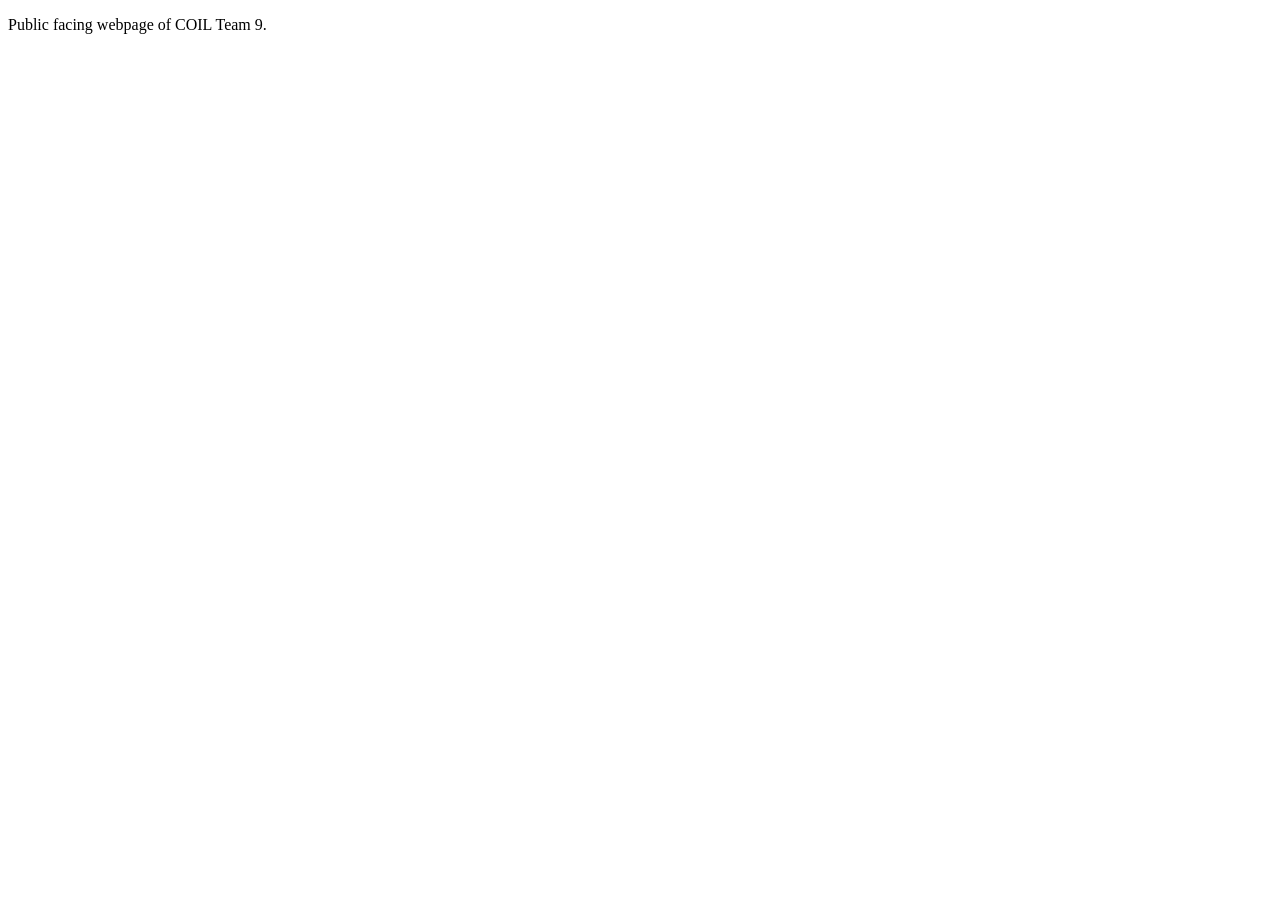
==== index.html @ a8b3576f "Added basic html" ====
<!DOCTYPE html>
<html lang="en">
    <head>
        <meta charset="utf-8">
        <title>COIL Team 9</title>
    </head>
    <body>
        <p>Public facing webpage of COIL Team 9.</p>
    </body>
</html>
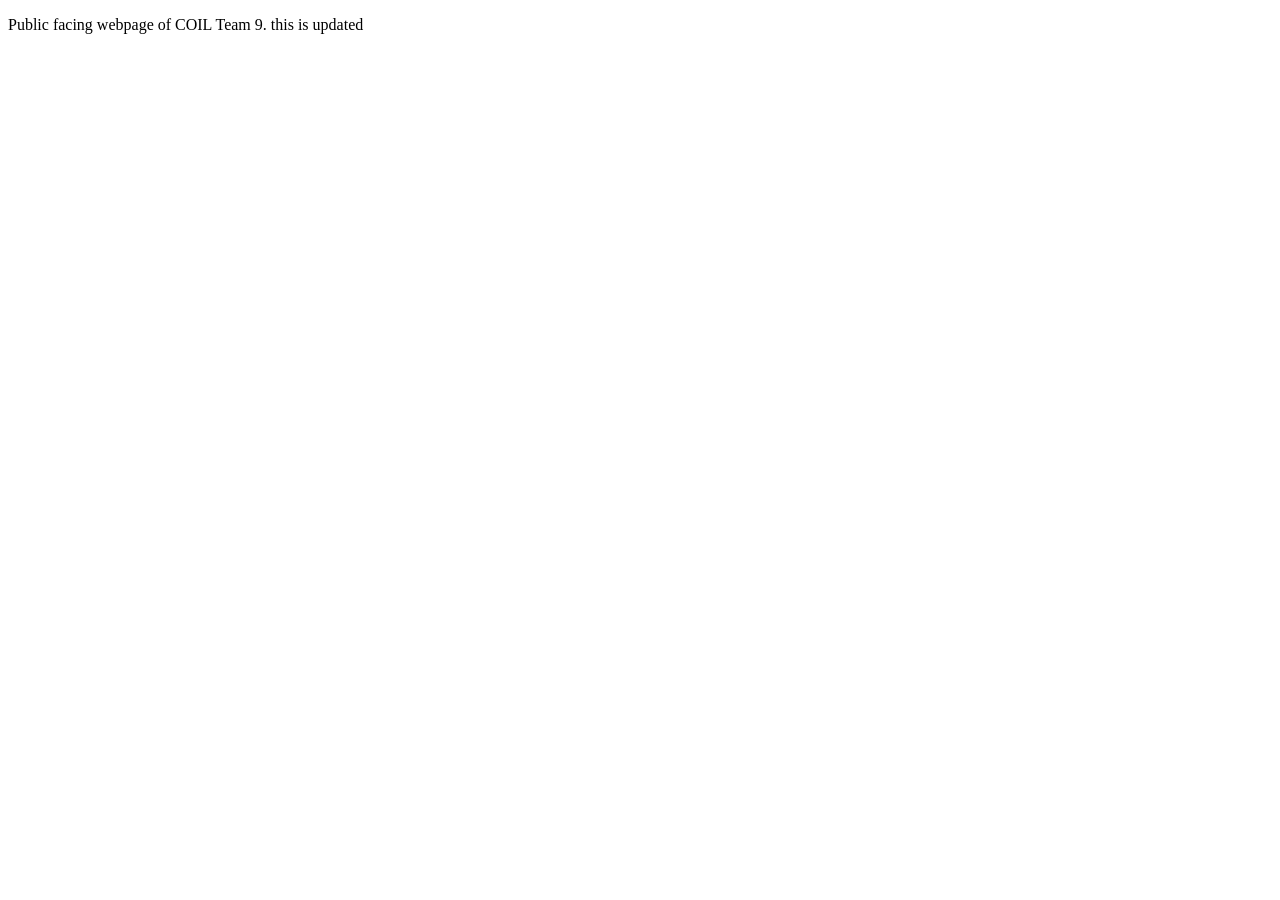
==== commit 39d5c304: "test update" ====
--- a/index.html
+++ b/index.html
@@ -5,6 +5,6 @@
         <title>COIL Team 9</title>
     </head>
     <body>
-        <p>Public facing webpage of COIL Team 9.</p>
+        <p>Public facing webpage of COIL Team 9. this is updated</p>
     </body>
-</html>+</html>
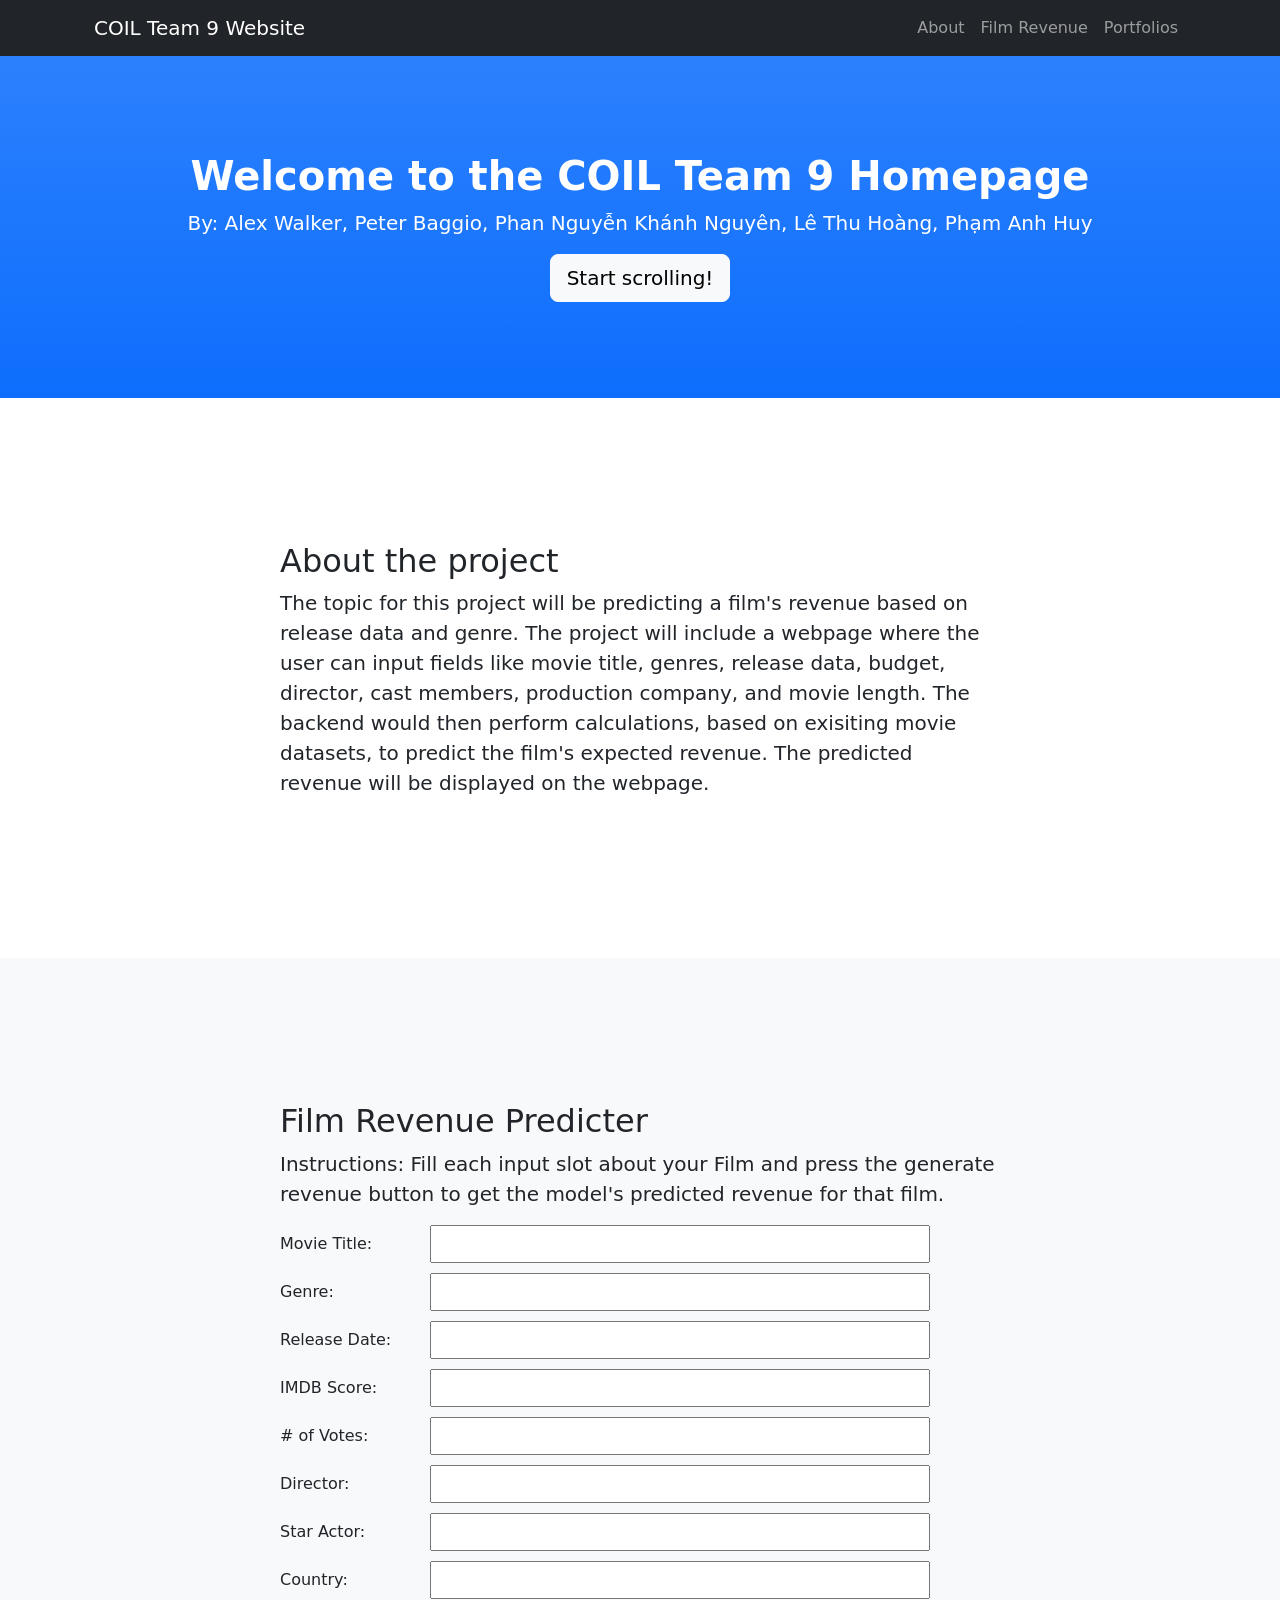
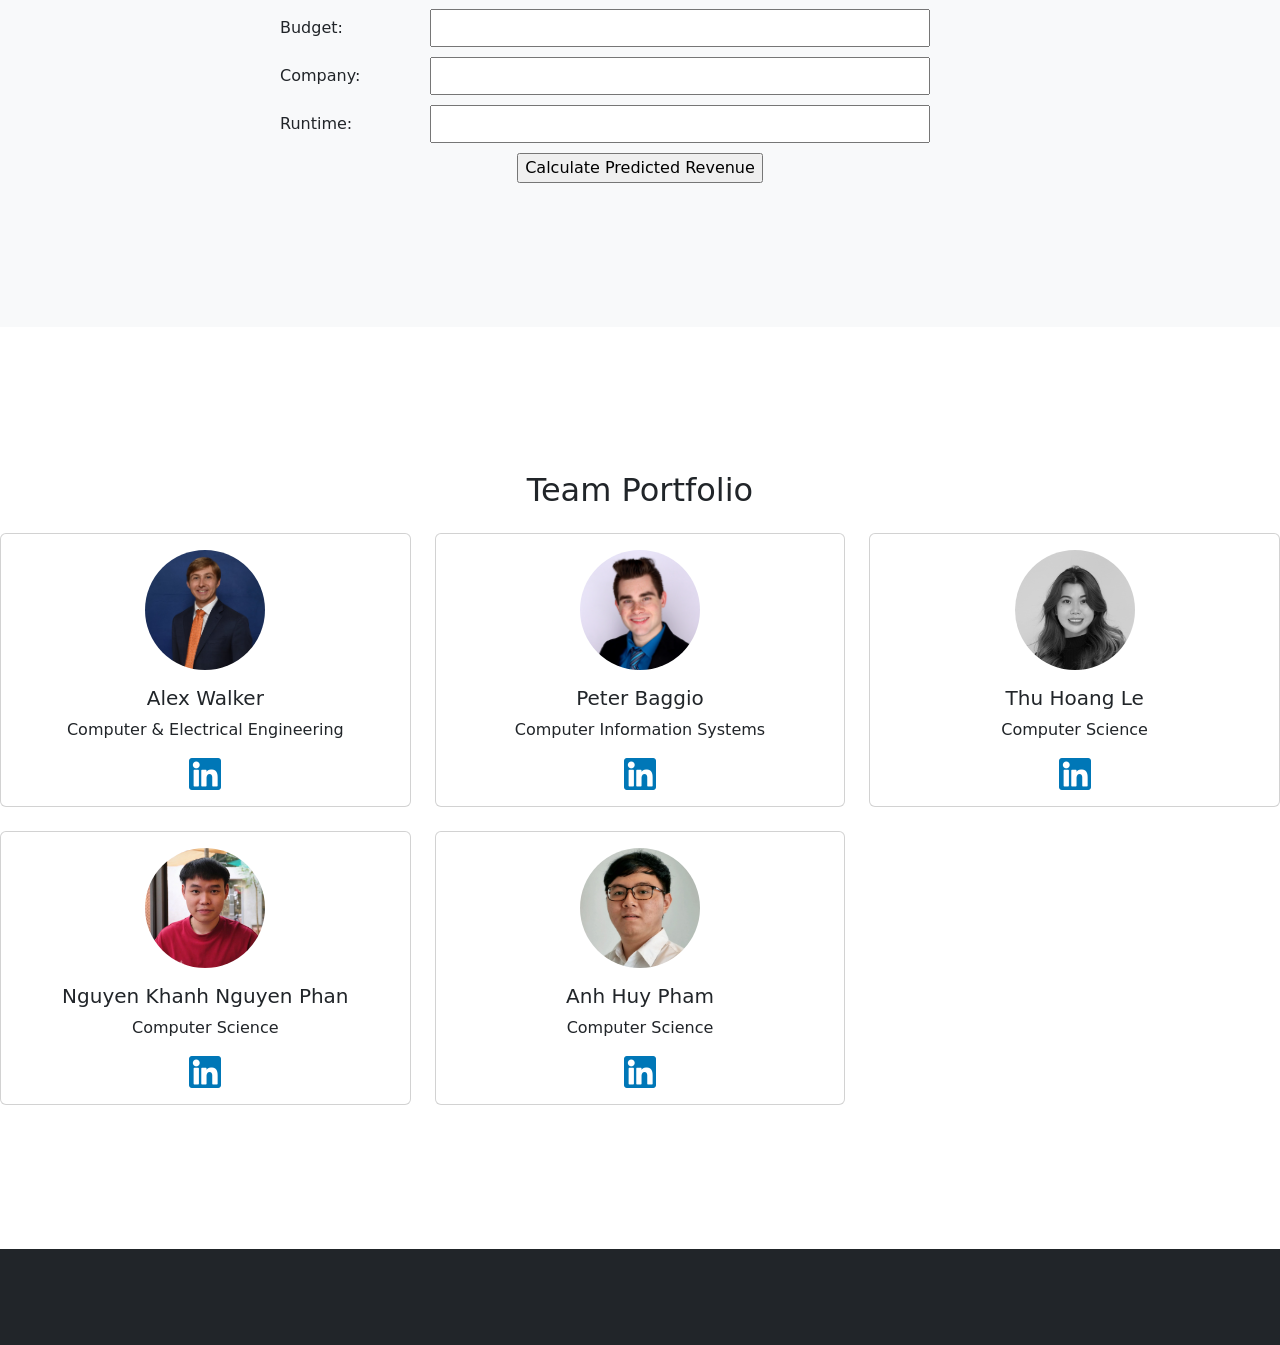
==== commit 106f6610: "bootstrap out of folder" ====
--- a/index.html
+++ b/index.html
@@ -1,10 +1,202 @@
 <!DOCTYPE html>
 <html lang="en">
     <head>
-        <meta charset="utf-8">
-        <title>COIL Team 9</title>
+        <meta charset="utf-8" />
+        <meta name="viewport" content="width=device-width, initial-scale=1, shrink-to-fit=no" />
+        <meta name="description" content="" />
+        <meta name="author" content="" />
+        <title>Scrolling Nav - Start Bootstrap Template</title>
+        <script src="https://code.jquery.com/jquery-3.7.1.min.js" integrity="sha256-/JqT3SQfawRcv/BIHPThkBvs0OEvtFFmqPF/lYI/Cxo=" crossorigin="anonymous"></script>
+        <link rel="icon" type="image/x-icon" href="assets/favicon.ico" />
+        <!-- Core theme CSS (includes Bootstrap)-->
+        <link href="css/styles.css" rel="stylesheet" />
     </head>
-    <body>
-        <p>Public facing webpage of COIL Team 9. this is updated</p>
+    <body id="page-top">
+        <!-- Navigation-->
+        <nav class="navbar navbar-expand-lg navbar-dark bg-dark fixed-top" id="mainNav">
+            <div class="container px-4">
+                <a class="navbar-brand" href="#page-top">COIL Team 9 Website</a>
+                <button class="navbar-toggler" type="button" data-bs-toggle="collapse" data-bs-target="#navbarResponsive" aria-controls="navbarResponsive" aria-expanded="false" aria-label="Toggle navigation"><span class="navbar-toggler-icon"></span></button>
+                <div class="collapse navbar-collapse" id="navbarResponsive">
+                    <ul class="navbar-nav ms-auto">
+                        <li class="nav-item"><a class="nav-link" href="#about">About</a></li>
+                        <li class="nav-item"><a class="nav-link" href="#services">Film Revenue</a></li>
+                        <li class="nav-item"><a class="nav-link" href="#portfolios">Portfolios</a></li>
+                    </ul>
+                </div>
+            </div>
+        </nav>
+        <!-- Header-->
+        <header class="bg-primary bg-gradient text-white">
+            <div class="container px-4 text-center">
+                <h1 class="fw-bolder">Welcome to the COIL Team 9 Homepage</h1>
+                <p class="lead">By: Alex Walker, Peter Baggio, Phan Nguyễn Khánh Nguyên, Lê Thu Hoàng, Phạm Anh Huy</p>
+                <a class="btn btn-lg btn-light" href="#about">Start scrolling!</a>
+            </div>
+        </header>
+        <!-- About section-->
+        <section id="about">
+            <div class="container px-4">
+                <div class="row gx-4 justify-content-center">
+                    <div class="col-lg-8">
+                        <h2>About the project</h2>
+                        <p class="lead">The topic for this project will be predicting a film's revenue based on release data and genre. 
+                            The project will include a webpage where the user can input fields like movie title, genres, release data, 
+                            budget, director, cast members, production company, and movie length. The backend would then perform 
+                            calculations, based on exisiting movie datasets, to predict the film's expected revenue. The predicted 
+                            revenue will be displayed on the webpage.</p>
+                    </div>
+                </div>
+            </div>
+        </section>
+        <!-- Services section-->
+        <section class="bg-light" id="services">
+            <div class="container px-4">
+                <div class="row gx-4 justify-content-center">
+                    <div class="col-lg-8">
+                        <h2>Film Revenue Predicter</h2>
+                        <p class="lead">
+                          Instructions: Fill each input slot about your Film
+                          and press the generate revenue button to get the model's predicted
+                          revenue for that film.
+                        </p>
+                      
+                        <div class="form-group">
+                          <label>Movie Title:</label> <input name="data-title" id="data-title">
+                        </div>
+                        <div class="form-group">
+                          <label>Genre:</label> <input name="data-genre" id="data-genre">
+                        </div>
+                        <div class="form-group">
+                          <label>Release Date:</label> <input name="data-release" id="data-release">
+                        </div>
+                        <div class="form-group">
+                          <label>IMDB Score:</label> <input name="data-score" id="data-score">
+                        </div>
+                        <div class="form-group">
+                          <label># of Votes:</label> <input name="data-votes" id="data-votes">
+                        </div>
+                        <div class="form-group">
+                          <label>Director:</label> <input name="data-director" id="data-director">
+                        </div>
+                        <div class="form-group">
+                          <label>Star Actor:</label> <input name="data-actor" id="data-actor">
+                        </div>
+                        <div class="form-group">
+                          <label>Country:</label> <input name="data-country" id="data-country">
+                        </div>
+                        <div class="form-group">
+                          <label>Budget:</label> <input name="data-budget" id="data-budget">
+                        </div>
+                        <div class="form-group">
+                          <label>Company:</label> <input name="data-company" id="data-company">
+                        </div>
+                        <div class="form-group">
+                          <label>Runtime:</label> <input name="data-runtime" id="data-runtime">
+                        </div>
+
+                        <div style="text-align: center;">
+                            <input class="button round" type="button" value="Calculate Predicted Revenue" onclick="getPredictedRevenue()">
+                            <div id="predictedRevenue"></div>
+                          </div>
+                      </div>                      
+                </div>
+            </div>
+        </section>
+        <!-- Contact section-->
+        <section id="portfolios">
+            <h2 class="mb-4 text-center">Team Portfolio</h2>
+            <div class="row row-cols-1 row-cols-sm-2 row-cols-md-3 g-4">
+
+            <!-- Portfolio Card 1 -->
+            <div class="col">
+                <div class="card h-100 text-center">
+                    <img src="assets/AlexWalker-Headshot.JPG" class="card-img-top rounded-circle mx-auto mt-3" alt="Person 1" style="width: 120px; height: 120px; object-fit: cover;">
+                    <div class="card-body">
+                        <h5 class="card-title">Alex Walker</h5>
+                        <p class="card-text">Computer & Electrical Engineering</p>
+                        <p class="card-text">
+                            <a href="https://www.linkedin.com/in/alex-r-walker/" target="_blank">
+                                <img src="assets/LinkedIn-Logo.png" alt="LinkedIn" style="width: 32px; height: 32px;">
+                            </a>
+                        </p>
+                    </div>
+                </div>
+            </div>
+
+            <!-- Portfolio Card 2 -->
+            <div class="col">
+                <div class="card h-100 text-center">
+                    <img src="assets/peter-headshot-new.jpg" class="card-img-top rounded-circle mx-auto mt-3" alt="Person 2" style="width: 120px; height: 120px; object-fit: cover;">
+                    <div class="card-body">
+                        <h5 class="card-title">Peter Baggio</h5>
+                        <p class="card-text">Computer Information Systems</p>
+                        <p class="card-text">
+                            <a href="https://www.linkedin.com/in/peter-baggio/" target="_blank">
+                                <img src="assets/LinkedIn-Logo.png" alt="LinkedIn" style="width: 32px; height: 32px;">
+                            </a>
+                        </p>
+                    </div>
+                </div>
+            </div>
+
+            <!-- Portfolio Card 3 -->
+            <div class="col">
+                <div class="card h-100 text-center">
+                    <img src="assets/ThuHoangLe.jpeg" class="card-img-top rounded-circle mx-auto mt-3" alt="Person 3" style="width: 120px; height: 120px; object-fit: cover;">
+                    <div class="card-body">
+                        <h5 class="card-title">Thu Hoang Le</h5>
+                        <p class="card-text">Computer Science</p>
+                        <p class="card-text">
+                            <a href="https://www.linkedin.com/in/thuhoangle/" target="_blank">
+                                <img src="assets/LinkedIn-Logo.png" alt="LinkedIn" style="width: 32px; height: 32px;">
+                            </a>
+                        </p>
+                    </div>
+                </div>
+            </div>
+
+            <!-- Portfolio Card 4 -->
+            <div class="col">
+                <div class="card h-100 text-center">
+                    <img src="assets/NguyenPhan.jpeg" class="card-img-top rounded-circle mx-auto mt-3" alt="Person 4" style="width: 120px; height: 120px; object-fit: cover;">
+                    <div class="card-body">
+                        <h5 class="card-title">Nguyen Khanh Nguyen Phan</h5>
+                        <p class="card-text">Computer Science</p>
+                        <p class="card-text">
+                            <a href="https://www.linkedin.com/in/kh%C3%A1nh-nguy%C3%AAn/" target="_blank">
+                                <img src="assets/LinkedIn-Logo.png" alt="LinkedIn" style="width: 32px; height: 32px;">
+                            </a>
+                        </p>
+                    </div>
+                </div>
+            </div>
+
+            <!-- Portfolio Card 5 -->
+            <div class="col">
+                <div class="card h-100 text-center">
+                    <img src="assets/PhamAnhHuy.jpeg" class="card-img-top rounded-circle mx-auto mt-3" alt="Person 5" style="width: 120px; height: 120px; object-fit: cover;">
+                    <div class="card-body">
+                        <h5 class="card-title">Anh Huy Pham</h5>
+                        <p class="card-text">Computer Science</p>
+                        <p class="card-text">
+                            <a href="https://www.linkedin.com/in/anhhuypham/" target="_blank">
+                                <img src="assets/LinkedIn-Logo.png" alt="LinkedIn" style="width: 32px; height: 32px;">
+                            </a>
+                        </p>
+                    </div>
+                </div>
+            </div>
+
+        </div>
+        </section>
+        <!-- Footer-->
+        <footer class="py-5 bg-dark">
+            <div class="container px-4"><p class="m-0 text-center text-white"></p></div>
+        </footer>
+        <!-- Bootstrap core JS-->
+        <script src="https://cdn.jsdelivr.net/npm/bootstrap@5.2.3/dist/js/bootstrap.bundle.min.js"></script>
+        <!-- Core theme JS-->
+        <script src="js/scripts.js"></script>
     </body>
 </html>
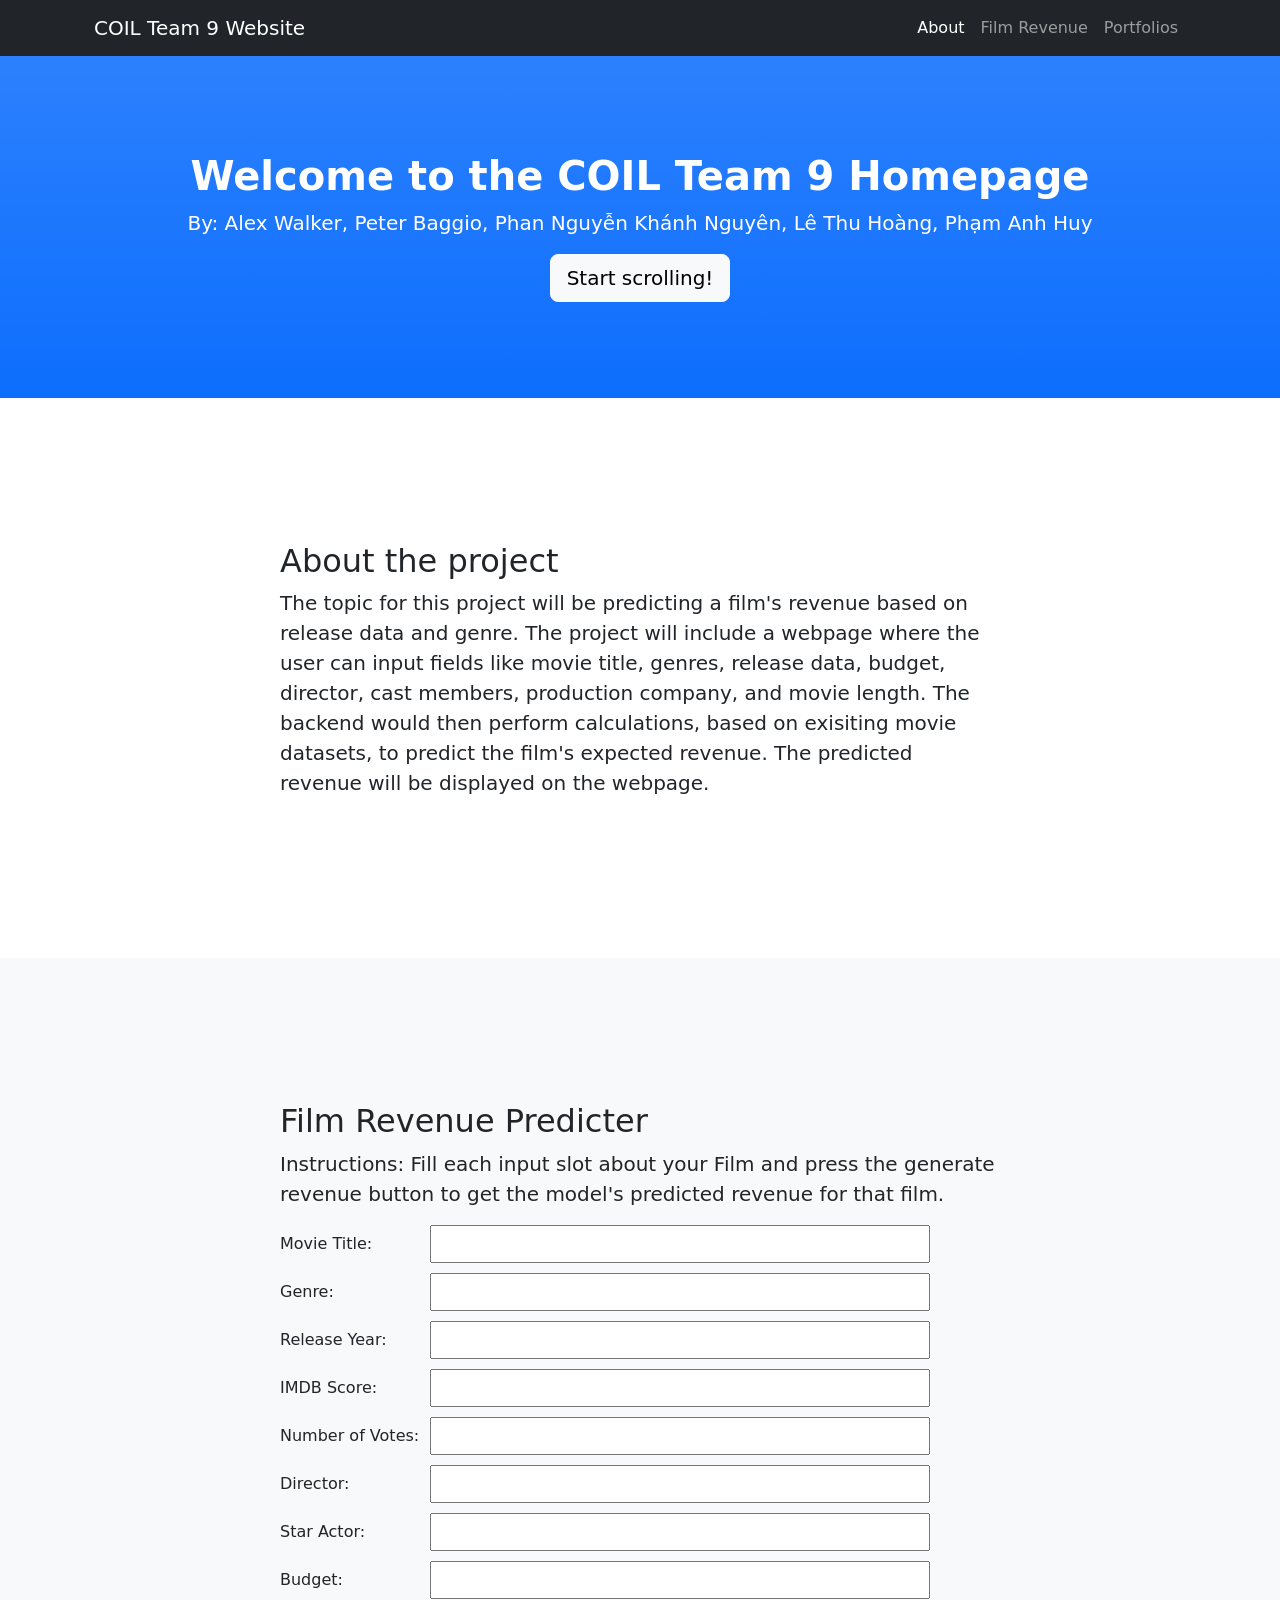
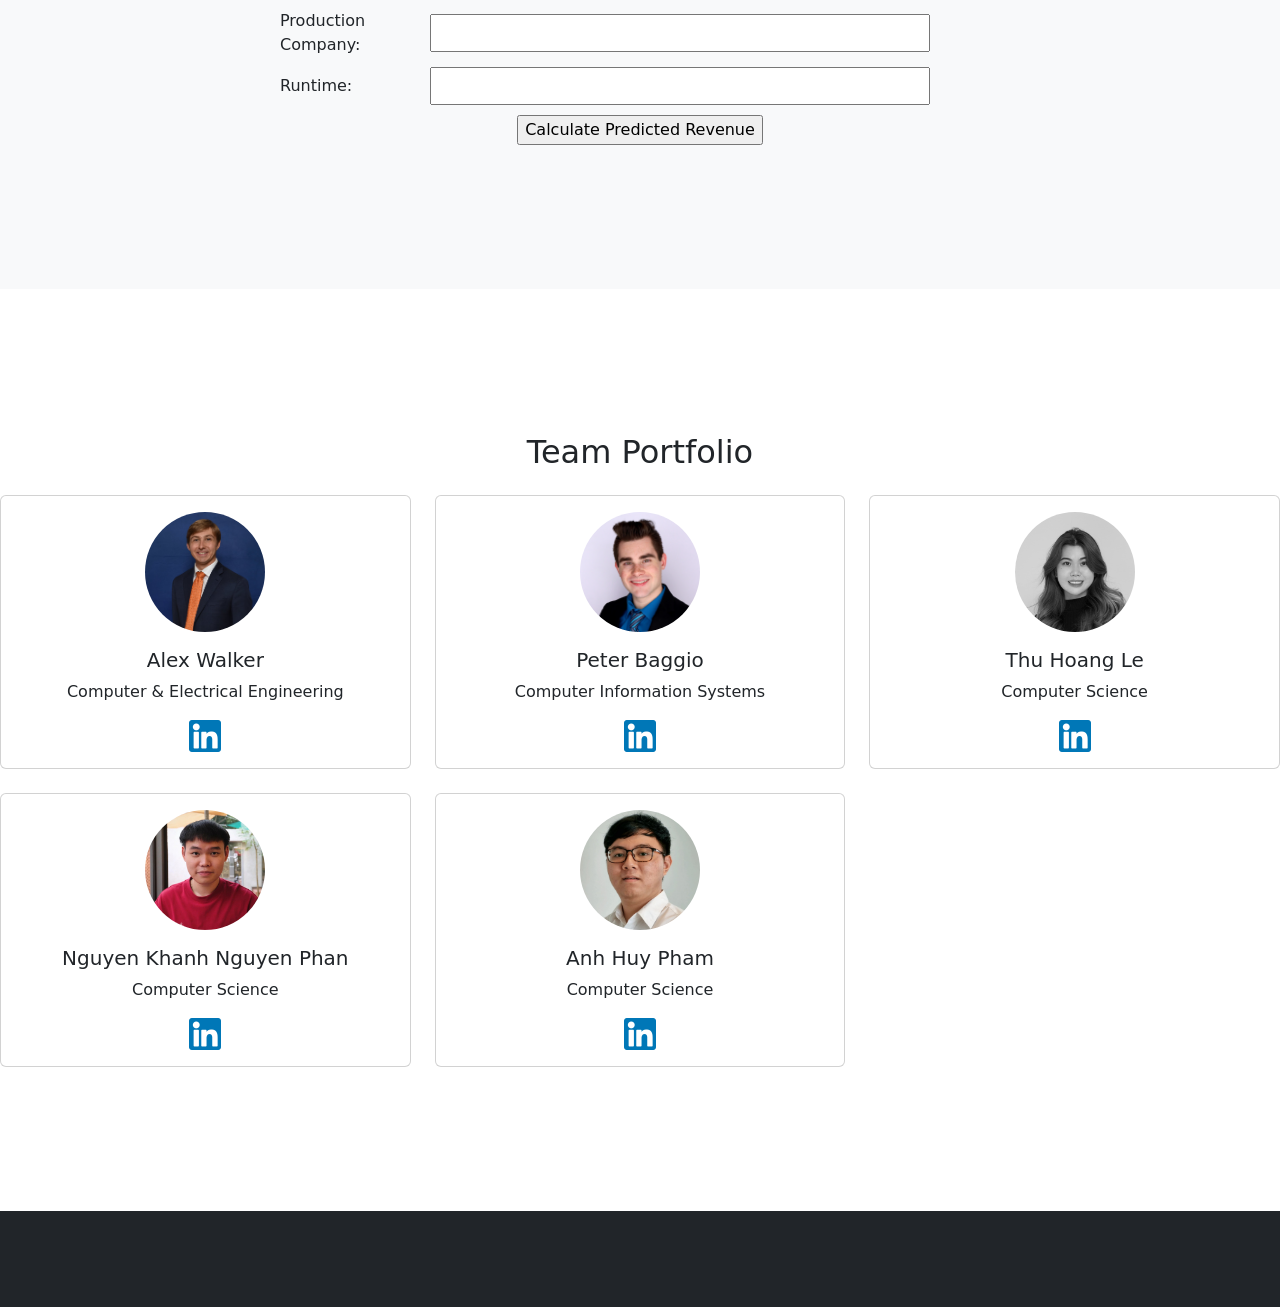
==== commit 9dfd9139: "working revenue predictor" ====
--- a/index.html
+++ b/index.html
@@ -68,13 +68,13 @@
                           <label>Genre:</label> <input name="data-genre" id="data-genre">
                         </div>
                         <div class="form-group">
-                          <label>Release Date:</label> <input name="data-release" id="data-release">
+                          <label>Release Year:</label> <input name="data-release" id="data-release">
                         </div>
                         <div class="form-group">
                           <label>IMDB Score:</label> <input name="data-score" id="data-score">
                         </div>
                         <div class="form-group">
-                          <label># of Votes:</label> <input name="data-votes" id="data-votes">
+                          <label>Number of Votes:</label> <input name="data-votes" id="data-votes">
                         </div>
                         <div class="form-group">
                           <label>Director:</label> <input name="data-director" id="data-director">
@@ -83,13 +83,10 @@
                           <label>Star Actor:</label> <input name="data-actor" id="data-actor">
                         </div>
                         <div class="form-group">
-                          <label>Country:</label> <input name="data-country" id="data-country">
-                        </div>
-                        <div class="form-group">
                           <label>Budget:</label> <input name="data-budget" id="data-budget">
                         </div>
                         <div class="form-group">
-                          <label>Company:</label> <input name="data-company" id="data-company">
+                          <label> Production Company:</label> <input name="data-company" id="data-company">
                         </div>
                         <div class="form-group">
                           <label>Runtime:</label> <input name="data-runtime" id="data-runtime">
@@ -197,6 +194,6 @@
         <!-- Bootstrap core JS-->
         <script src="https://cdn.jsdelivr.net/npm/bootstrap@5.2.3/dist/js/bootstrap.bundle.min.js"></script>
         <!-- Core theme JS-->
-        <script src="js/scripts.js"></script>
+        <script src="scripts.js"></script>
     </body>
 </html>
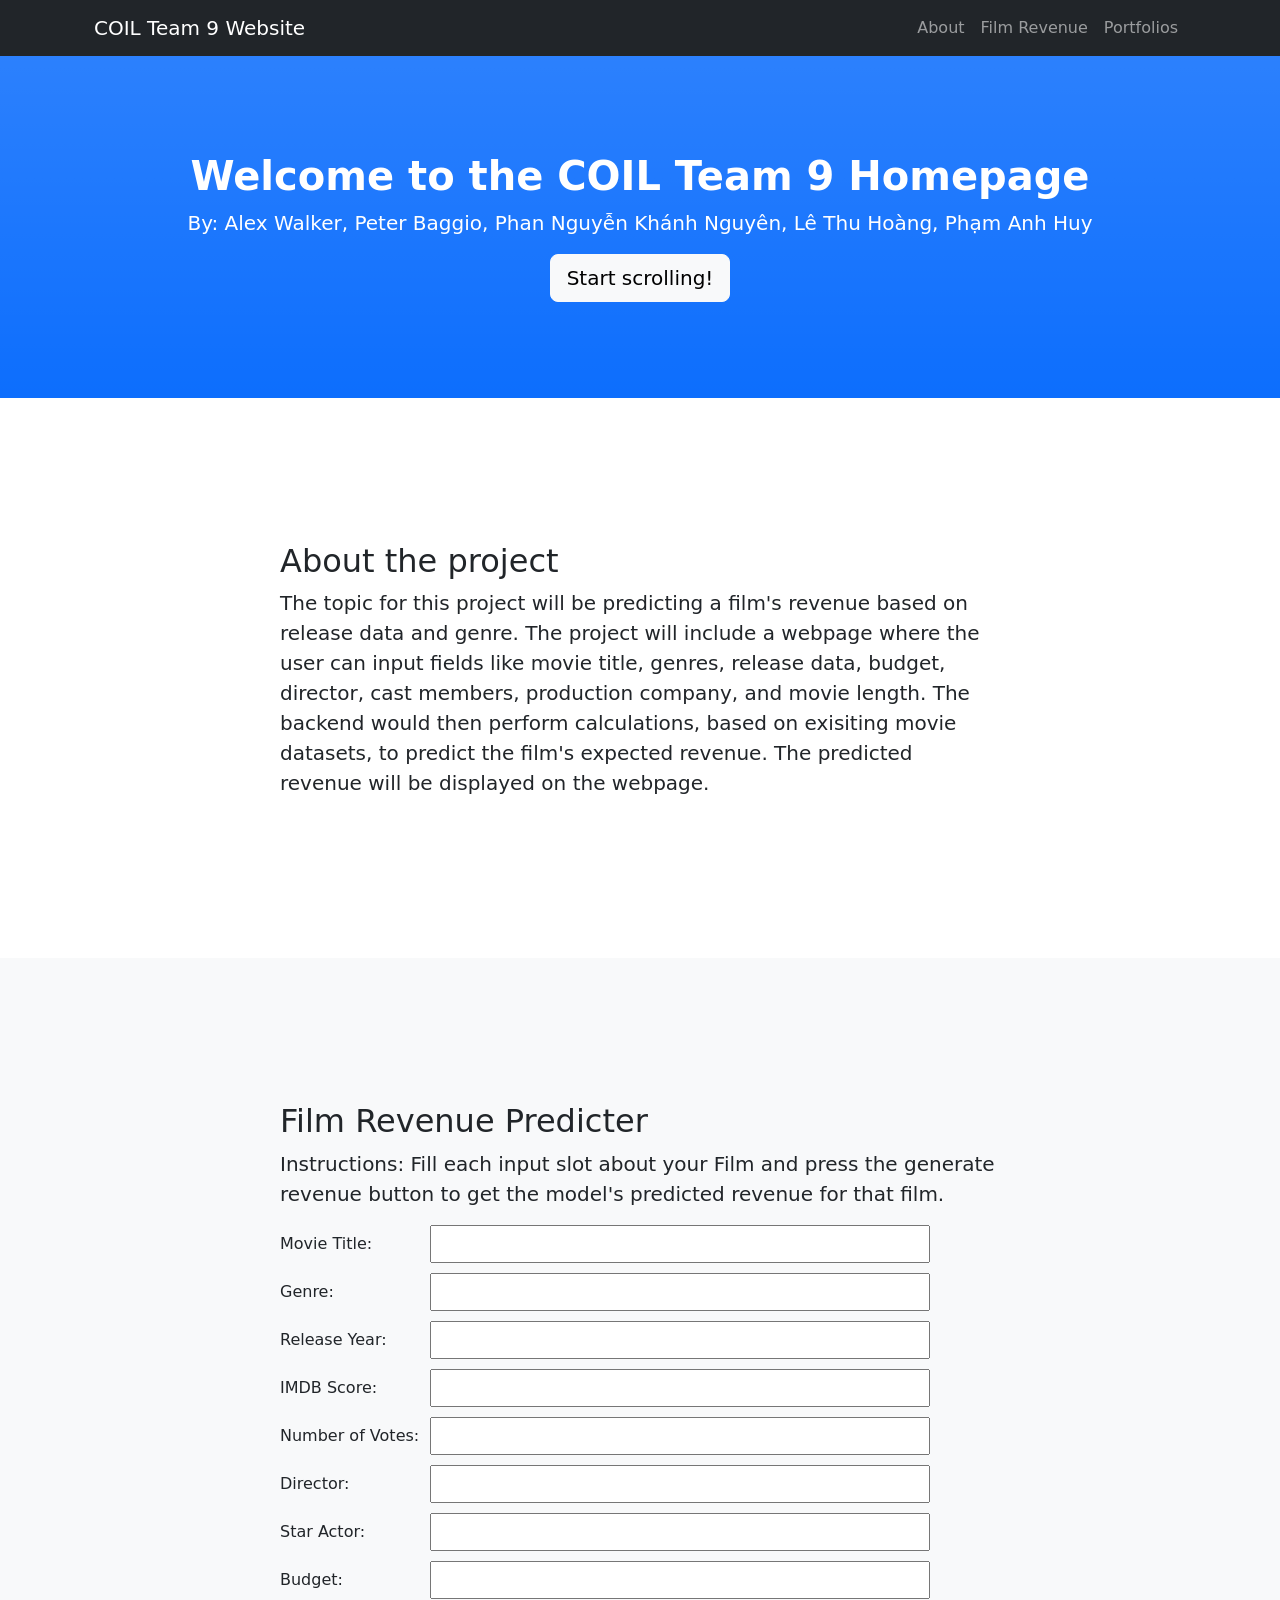
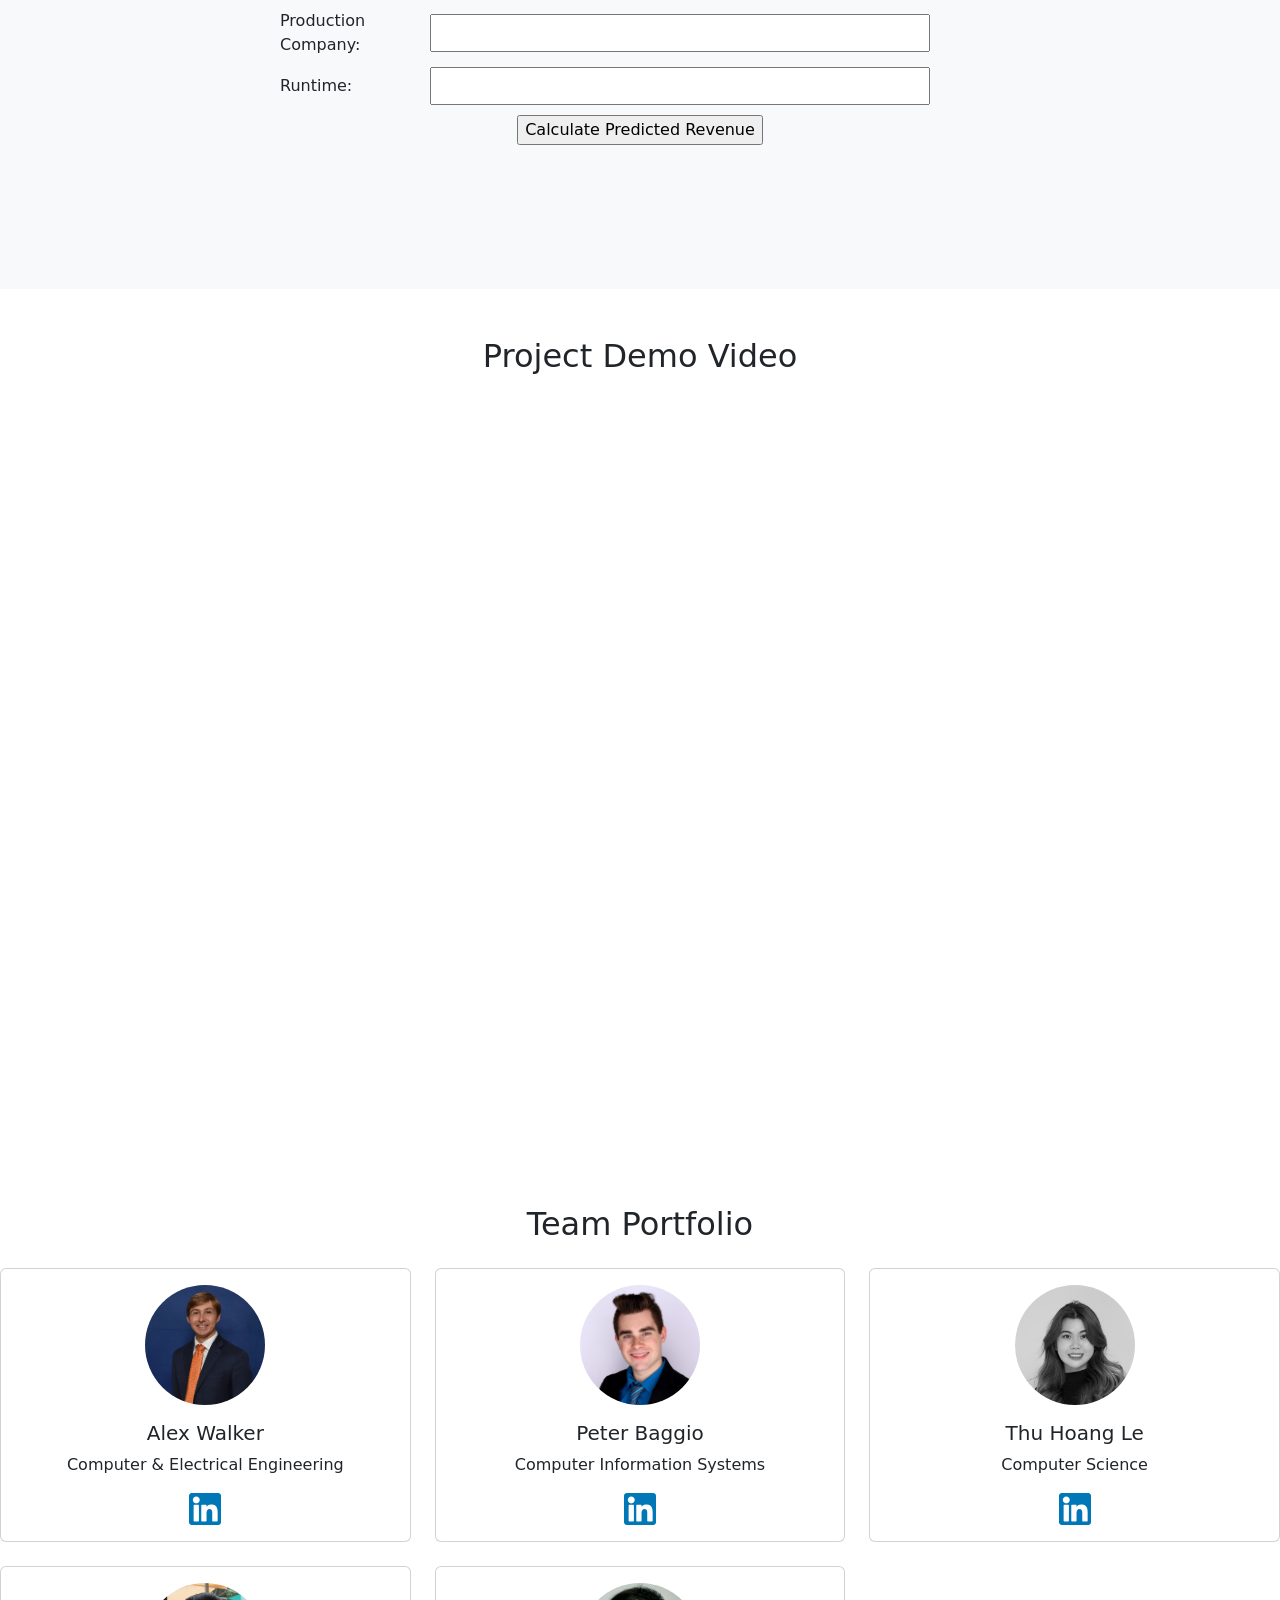
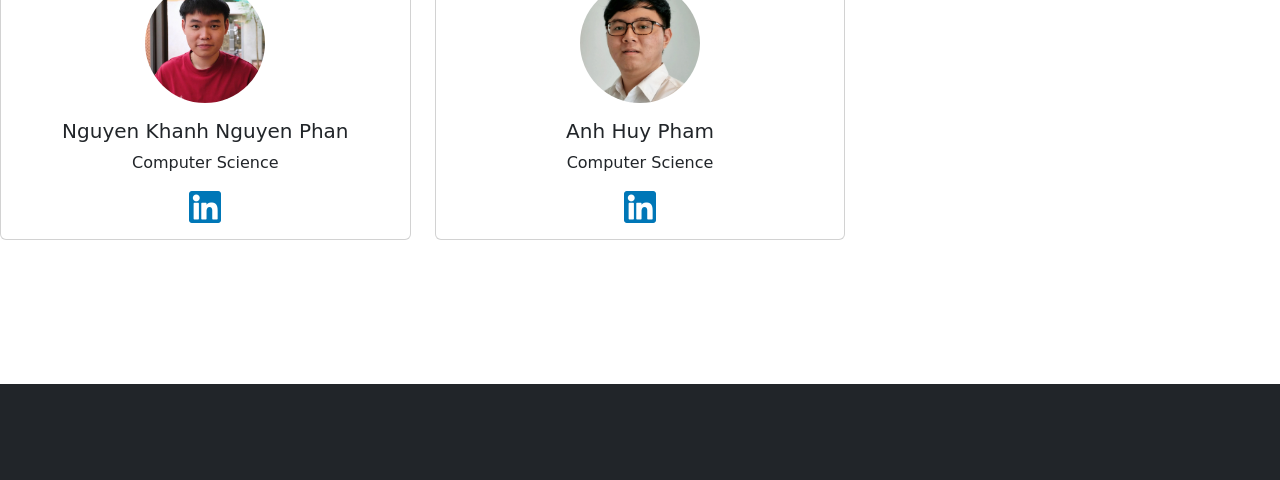
==== commit 82169da6: "added video demo" ====
--- a/index.html
+++ b/index.html
@@ -100,6 +100,21 @@
                 </div>
             </div>
         </section>
+
+        <!-- Demo Video Section -->
+        <section id="demo-video" class="bg-white py-5">
+            <div class="container px-4 text-center">
+                <h2 class="mb-4">Project Demo Video</h2>
+                <div class="ratio ratio-16x9">
+                    <iframe 
+                        src="https://www.youtube.com/embed/7WfmZ8ln-Ys"
+                        title="Demo Video" 
+                        allowfullscreen>
+                    </iframe>
+                </div>
+            </div>
+        </section>
+
         <!-- Contact section-->
         <section id="portfolios">
             <h2 class="mb-4 text-center">Team Portfolio</h2>
@@ -194,6 +209,6 @@
         <!-- Bootstrap core JS-->
         <script src="https://cdn.jsdelivr.net/npm/bootstrap@5.2.3/dist/js/bootstrap.bundle.min.js"></script>
         <!-- Core theme JS-->
-        <script src="scripts.js"></script>
+        <script src="js/scripts.js"></script>
     </body>
 </html>
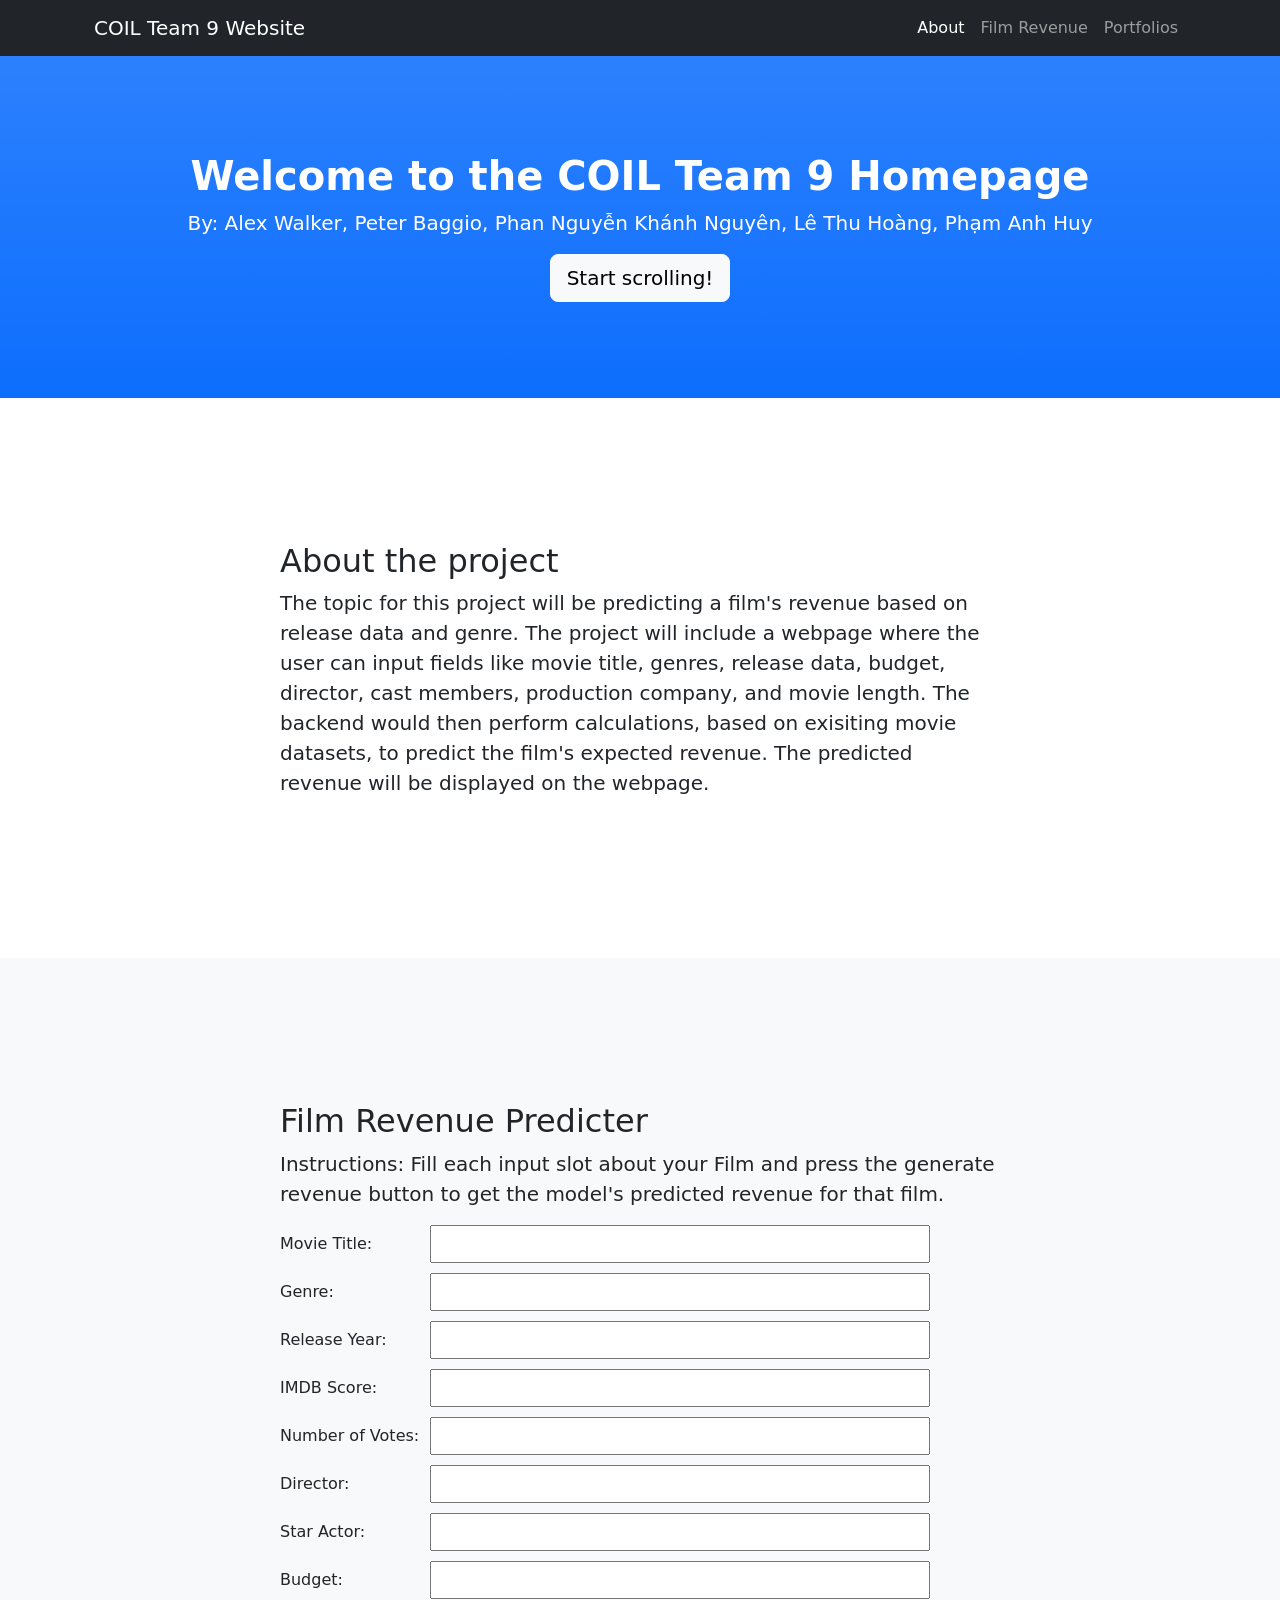
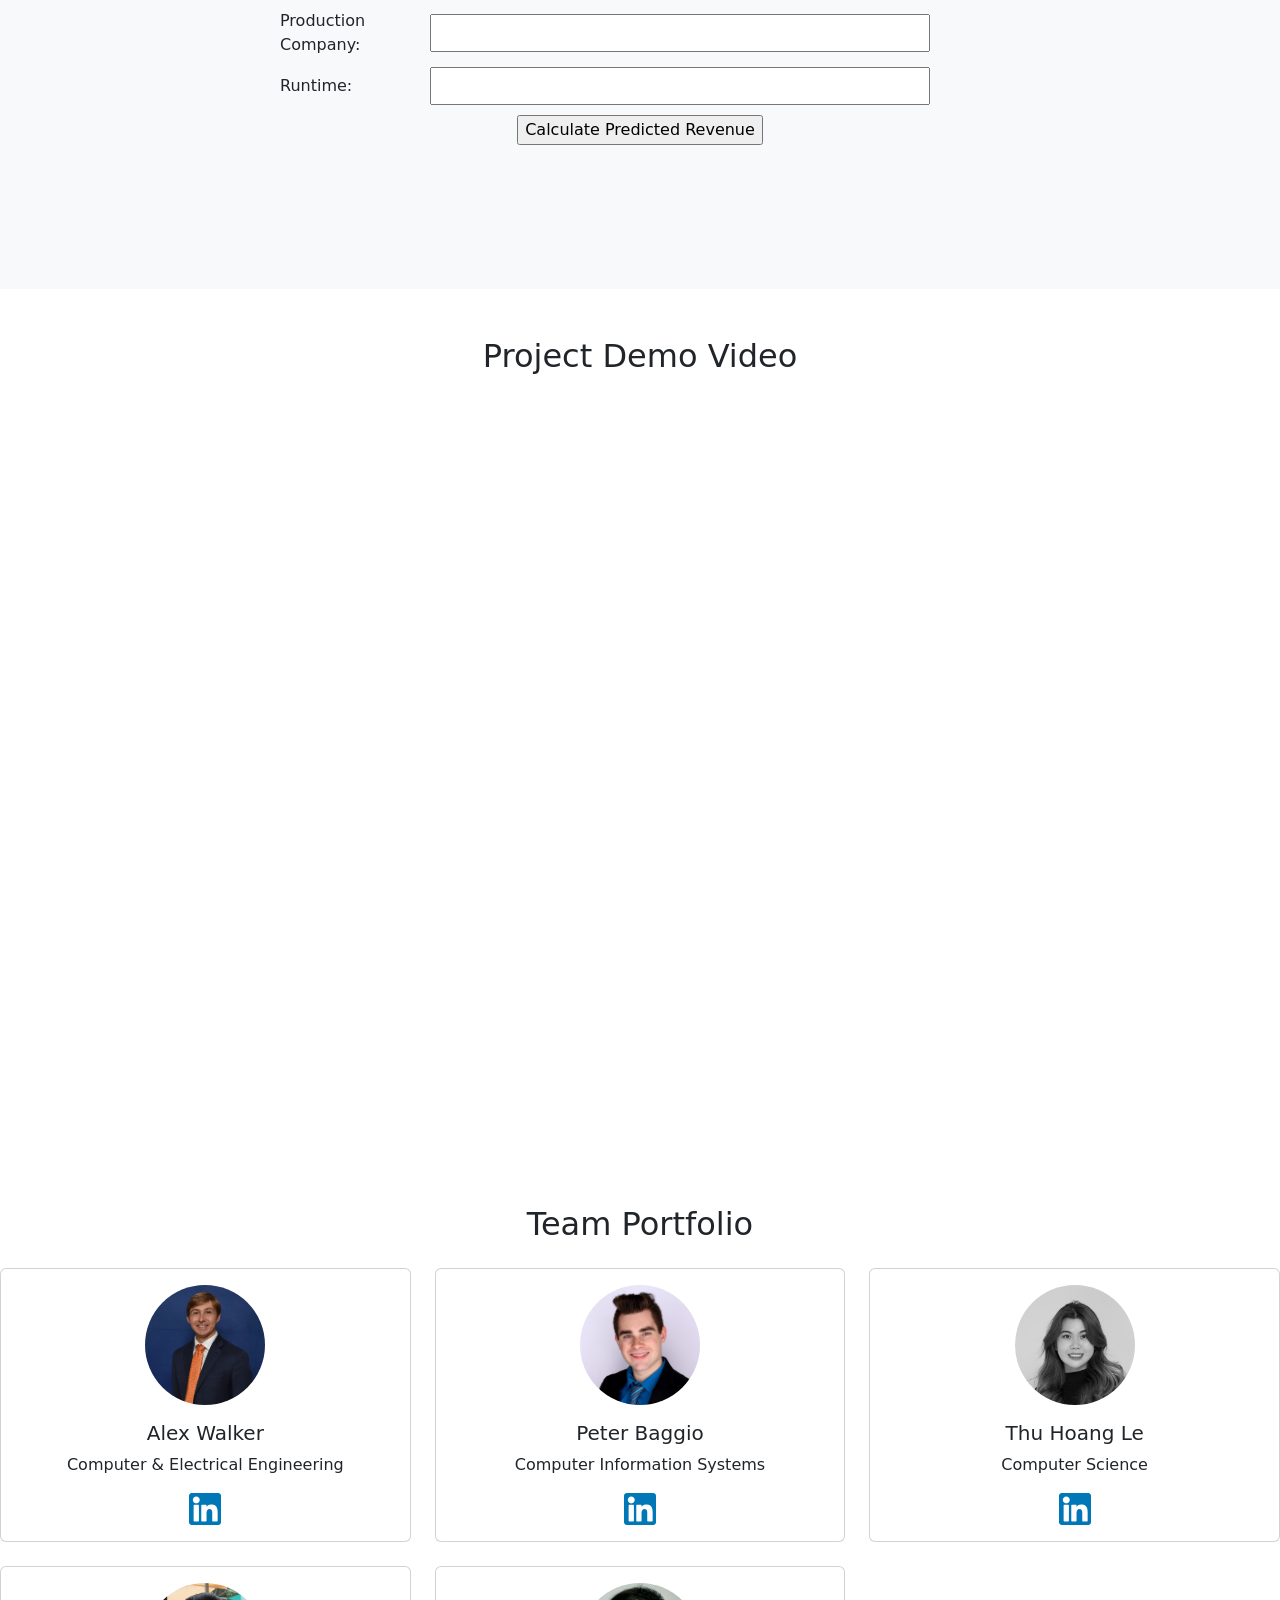
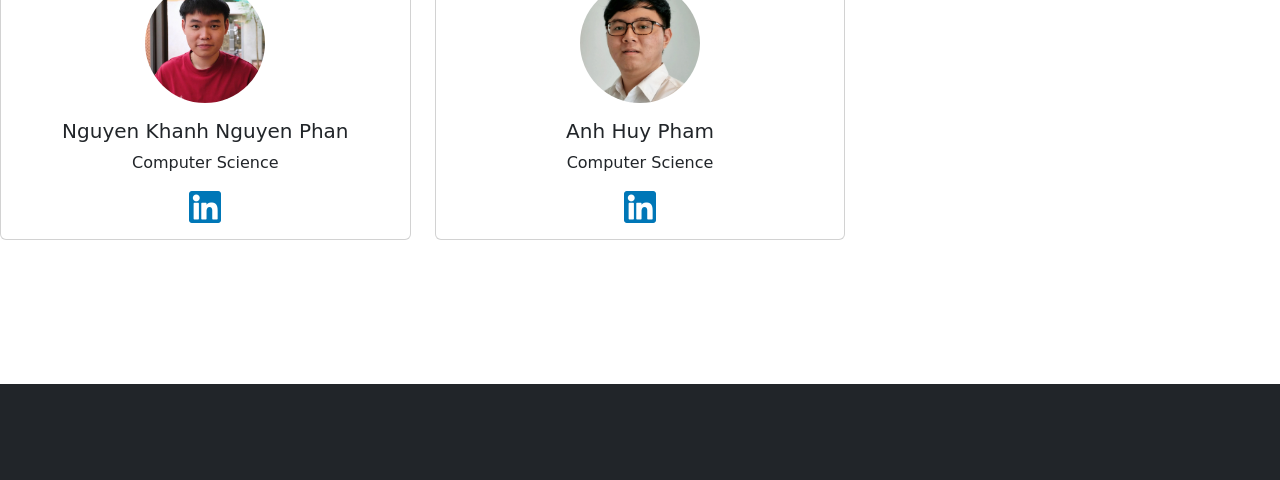
==== commit e8fd2695: "Update index.html" ====
--- a/index.html
+++ b/index.html
@@ -209,6 +209,6 @@
         <!-- Bootstrap core JS-->
         <script src="https://cdn.jsdelivr.net/npm/bootstrap@5.2.3/dist/js/bootstrap.bundle.min.js"></script>
         <!-- Core theme JS-->
-        <script src="js/scripts.js"></script>
+        <script src="scripts.js"></script>
     </body>
 </html>
